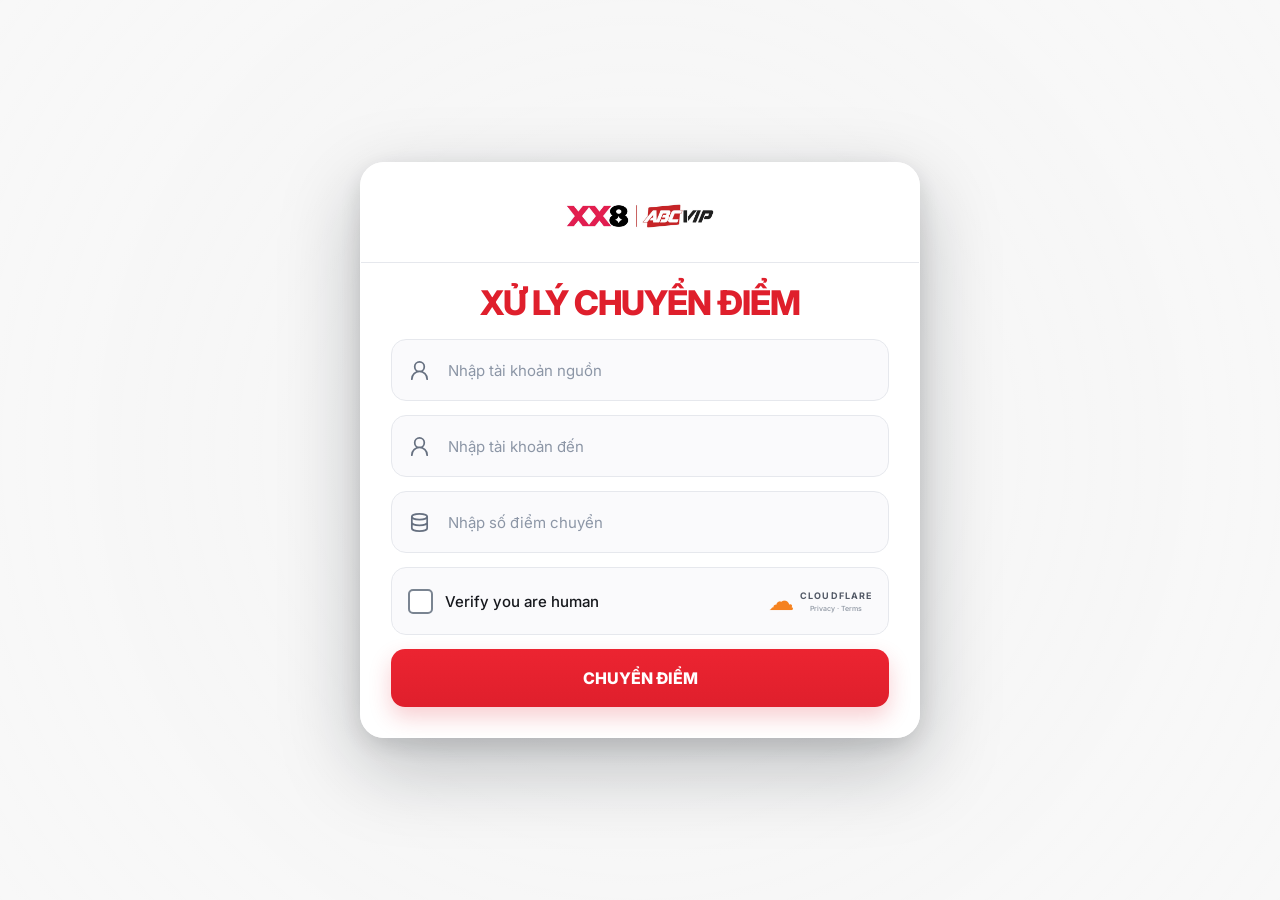
==== index.html @ ae1ad8af "Initial XX8 transfer web" ====
<!doctype html>
<html lang="vi">
<head>
  <meta charset="utf-8" />
  <meta name="viewport" content="width=device-width, initial-scale=1" />
  <meta name="theme-color" content="#ffffff" />
  <title>XX8 | ABC VIP - Chuyển điểm</title>
  <link rel="preconnect" href="https://fonts.googleapis.com">
  <link rel="preconnect" href="https://fonts.gstatic.com" crossorigin>
  <link href="https://fonts.googleapis.com/css2?family=Inter:wght@400;500;600;700;800&display=swap" rel="stylesheet">
  <link rel="stylesheet" href="styles.css" />
</head>
<body>
  <div class="video-bg" aria-hidden="true">
    <video id="backgroundVideo" autoplay muted loop playsinline preload="auto">
      <source src="assets/background.mp4" type="video/mp4" />
    </video>
    <div class="video-overlay"></div>
  </div>

  <main class="page-shell">
    <section class="transfer-card" aria-live="polite">
      <div class="brand-wrap">
        <img class="brand-logo" src="assets/logo.jpg" alt="XX8 ABC VIP" />
      </div>

      <div id="formView" class="view view-active">
        <div class="section-head">
          <h1>XỬ LÝ CHUYỂN ĐIỂM</h1>
        </div>

        <form id="transferForm" novalidate>
          <label class="field">
            <span class="sr-only">Tài khoản nguồn</span>
            <span class="field-icon" aria-hidden="true">
              <svg viewBox="0 0 24 24"><path d="M20 21a8 8 0 0 0-16 0M12 13a5 5 0 1 0 0-10 5 5 0 0 0 0 10Z"/></svg>
            </span>
            <input id="sourceAccount" name="sourceAccount" autocomplete="off" placeholder="Nhập tài khoản nguồn" />
          </label>

          <label class="field">
            <span class="sr-only">Tài khoản đến</span>
            <span class="field-icon" aria-hidden="true">
              <svg viewBox="0 0 24 24"><path d="M20 21a8 8 0 0 0-16 0M12 13a5 5 0 1 0 0-10 5 5 0 0 0 0 10Z"/></svg>
            </span>
            <input id="targetAccount" name="targetAccount" autocomplete="off" placeholder="Nhập tài khoản đến" />
          </label>

          <label class="field">
            <span class="sr-only">Số điểm chuyển</span>
            <span class="field-icon" aria-hidden="true">
              <svg viewBox="0 0 24 24"><ellipse cx="12" cy="6" rx="8" ry="3"/><path d="M4 6v6c0 1.7 3.6 3 8 3s8-1.3 8-3V6M4 12v6c0 1.7 3.6 3 8 3s8-1.3 8-3v-6"/></svg>
            </span>
            <input id="points" name="points" type="number" min="1" step="1" inputmode="numeric" placeholder="Nhập số điểm chuyển" />
          </label>

          <label class="human-check">
            <span class="fake-checkbox-wrap">
              <input id="humanCheck" type="checkbox" />
              <span class="fake-checkbox" aria-hidden="true"></span>
            </span>
            <span class="human-copy">Verify you are human</span>
            <span class="cf-mark" aria-hidden="true">
              <span class="cf-cloud">☁</span>
              <span class="cf-text">CLOUDFLARE<small>Privacy · Terms</small></span>
            </span>
          </label>

          <button class="primary-btn" type="submit">CHUYỂN ĐIỂM</button>
        </form>
      </div>

      <div id="successView" class="view" hidden>
        <div class="success-head">
          <div class="success-badge" aria-hidden="true">✓</div>
          <h1>CHUYỂN THÀNH CÔNG</h1>
          <p>Ngày chuyển: <span id="successDate">--</span></p>
        </div>

        <div class="result-list">
          <div class="result-row">
            <span>Tài khoản nguồn:</span>
            <strong id="resultSource">--</strong>
          </div>
          <div class="result-row">
            <span>Tài khoản đến:</span>
            <strong id="resultTarget">--</strong>
          </div>
          <div class="result-row">
            <span>Số điểm chuyển:</span>
            <strong id="resultPoints" class="accent-text">--</strong>
          </div>
        </div>

        <p class="success-note">Chúc bạn chơi game vui vẻ!</p>
        <button id="closeSuccess" class="primary-btn" type="button">ĐÓNG</button>
      </div>
    </section>
  </main>

  <div id="dialogBackdrop" class="dialog-backdrop" hidden>
    <section class="dialog" role="dialog" aria-modal="true" aria-labelledby="dialogTitle">
      <div id="dialogIcon" class="dialog-icon" aria-hidden="true">!</div>
      <h2 id="dialogTitle">Vui lòng kiểm tra lại</h2>
      <p id="dialogMessage">Vui lòng nhập đầy đủ tài khoản nguồn, tài khoản đến và số điểm chuyển.</p>
      <button id="dialogConfirm" class="primary-btn" type="button">ĐÃ HIỂU</button>
    </section>
  </div>

  <!-- Điều khiển thử nghiệm chỉ xuất hiện khi chạy local.
       Bóng trắng 6 sao = thất bại; bóng trắng 5 sao = thành công.
       Vị trí được tính theo tọa độ video để che biểu tượng ở góc. -->
  <button id="resultBall" class="result-ball" type="button" hidden aria-label="Quả bóng 6 sao: trạng thái thất bại">
    <svg class="ball-pattern" viewBox="0 0 100 100" aria-hidden="true">
      <circle class="ball-inner-ring" cx="50" cy="50" r="42" />
      <g class="ball-seams">
        <path d="M20 33 C35 26, 65 26, 80 33" />
        <path d="M16 51 C34 45, 66 45, 84 51" />
        <path d="M21 70 C37 63, 63 63, 79 70" />
        <path d="M35 14 C31 32, 31 68, 35 86" />
        <path d="M65 14 C69 32, 69 68, 65 86" />
      </g>

      <g class="stars-six">
        <path class="ball-star" d="M50 13.5 53.2 20.1 60.5 21.2 55.2 26.3 56.5 33.5 50 30.1 43.5 33.5 44.8 26.3 39.5 21.2 46.8 20.1Z" />
        <path class="ball-star" d="M73.5 27 76 32.2 81.8 33 77.6 37.1 78.6 42.9 73.5 40.2 68.4 42.9 69.4 37.1 65.2 33 71 32.2Z" />
        <path class="ball-star" d="M73.5 57 76 62.2 81.8 63 77.6 67.1 78.6 72.9 73.5 70.2 68.4 72.9 69.4 67.1 65.2 63 71 62.2Z" />
        <path class="ball-star" d="M50 69 52.7 74.5 58.8 75.4 54.4 79.7 55.4 85.8 50 83 44.6 85.8 45.6 79.7 41.2 75.4 47.3 74.5Z" />
        <path class="ball-star" d="M26.5 57 29 62.2 34.8 63 30.6 67.1 31.6 72.9 26.5 70.2 21.4 72.9 22.4 67.1 18.2 63 24 62.2Z" />
        <path class="ball-star" d="M26.5 27 29 32.2 34.8 33 30.6 37.1 31.6 42.9 26.5 40.2 21.4 42.9 22.4 37.1 18.2 33 24 32.2Z" />
      </g>

      <g class="stars-five">
        <path class="ball-star" d="M50 12 53.3 18.7 60.7 19.8 55.4 25 56.6 32.3 50 28.8 43.4 32.3 44.6 25 39.3 19.8 46.7 18.7Z" />
        <path class="ball-star" d="M72 35 75 41 81.6 42 76.8 46.7 77.9 53.3 72 50.2 66.1 53.3 67.2 46.7 62.4 42 69 41Z" />
        <path class="ball-star" d="M63.5 63.5 66.4 69.5 73 70.5 68.3 75.1 69.4 81.7 63.5 78.6 57.6 81.7 58.7 75.1 54 70.5 60.6 69.5Z" />
        <path class="ball-star" d="M36.5 63.5 39.4 69.5 46 70.5 41.3 75.1 42.4 81.7 36.5 78.6 30.6 81.7 31.7 75.1 27 70.5 33.6 69.5Z" />
        <path class="ball-star" d="M28 35 31 41 37.6 42 32.8 46.7 33.9 53.3 28 50.2 22.1 53.3 23.2 46.7 18.4 42 25 41Z" />
      </g>
    </svg>
    <span class="ball-gloss" aria-hidden="true"></span>
  </button>

  <script src="app.js"></script>
</body>
</html>
---- styles.css ----
:root {
  --card: rgba(255, 255, 255, .96);
  --text: #16181d;
  --muted: #758095;
  --border: #e6e8ed;
  --field-bg: rgba(250, 250, 252, .96);
  --red: #df1f2c;
  --red-dark: #bf1520;
  --red-soft: #fdebec;
  --success: #15803d;
  --shadow: 0 28px 80px rgba(12, 18, 28, .25), 0 7px 24px rgba(12, 18, 28, .12);
  --radius: 24px;
}

* { box-sizing: border-box; }
html, body { min-height: 100%; }

body {
  margin: 0;
  min-height: 100vh;
  font-family: Inter, system-ui, -apple-system, BlinkMacSystemFont, "Segoe UI", sans-serif;
  color: var(--text);
  background: #fff;
  overflow-x: hidden;
}

button, input { font: inherit; }
button { cursor: pointer; }

.video-bg {
  position: fixed;
  inset: 0;
  z-index: -2;
  overflow: hidden;
  background: #f5f5f5;
}

.video-bg video {
  width: 100%;
  height: 100%;
  object-fit: cover;
  object-position: center;
  filter: saturate(.95) contrast(.96) brightness(1.02);
}

.video-overlay {
  position: absolute;
  inset: 0;
  background:
    radial-gradient(circle at 50% 50%, rgba(255,255,255,.18) 0%, rgba(255,255,255,.08) 34%, rgba(255,255,255,.18) 100%),
    rgba(255,255,255,.16);
  backdrop-filter: blur(.35px);
}

.page-shell {
  min-height: 100vh;
  display: grid;
  place-items: center;
  padding: 34px 18px;
}

.transfer-card {
  width: min(100%, 560px);
  background: var(--card);
  border: 1px solid rgba(255,255,255,.9);
  border-radius: var(--radius);
  box-shadow: var(--shadow);
  overflow: hidden;
  backdrop-filter: blur(16px) saturate(1.08);
}

.brand-wrap {
  padding: 21px 30px 14px;
  display: flex;
  justify-content: center;
  border-bottom: 1px solid var(--border);
}

.brand-logo {
  display: block;
  width: min(100%, 235px);
  height: 64px;
  object-fit: contain;
  object-position: center;
  mix-blend-mode: multiply;
}

.view { padding: 0 30px 30px; }
.section-head, .success-head { text-align: center; }

.section-head h1,
.success-head h1 {
  margin: 0;
  padding: 21px 0 18px;
  color: var(--red);
  font-size: clamp(25px, 4.5vw, 34px);
  line-height: 1.1;
  font-weight: 800;
  letter-spacing: -0.03em;
}

.success-head h1 { padding-top: 10px; }
.success-head p {
  margin: -6px 0 22px;
  color: var(--muted);
  font-size: 14px;
}

.success-badge {
  width: 58px;
  height: 58px;
  margin: 21px auto 0;
  display: grid;
  place-items: center;
  border-radius: 50%;
  background: #edf8f1;
  color: var(--success);
  font-size: 30px;
  font-weight: 800;
}

form { display: grid; gap: 14px; }

.field {
  min-height: 62px;
  display: grid;
  grid-template-columns: 26px 1fr;
  align-items: center;
  gap: 12px;
  padding: 0 16px;
  background: var(--field-bg);
  border: 1px solid var(--border);
  border-radius: 15px;
  transition: border-color .18s ease, box-shadow .18s ease, background .18s ease;
}

.field:focus-within {
  background: #fff;
  border-color: rgba(223,31,44,.62);
  box-shadow: 0 0 0 4px rgba(223,31,44,.08);
}

.field-icon { display: inline-flex; color: #667080; }
.field-icon svg {
  width: 23px;
  height: 23px;
  fill: none;
  stroke: currentColor;
  stroke-width: 1.8;
  stroke-linecap: round;
  stroke-linejoin: round;
}

.field input {
  width: 100%;
  border: 0;
  outline: 0;
  background: transparent;
  color: var(--text);
  font-size: 15px;
  min-width: 0;
}
.field input::placeholder { color: #8c96a6; }

.human-check {
  min-height: 68px;
  display: grid;
  grid-template-columns: auto 1fr auto;
  align-items: center;
  gap: 12px;
  padding: 10px 16px;
  border: 1px solid var(--border);
  background: var(--field-bg);
  border-radius: 15px;
  user-select: none;
}

.fake-checkbox-wrap { position: relative; display: inline-grid; }
.fake-checkbox-wrap input { position: absolute; opacity: 0; pointer-events: none; }
.fake-checkbox {
  width: 25px;
  height: 25px;
  border: 2px solid #7a8491;
  border-radius: 5px;
  background: #fff;
  display: inline-grid;
  place-items: center;
}
.fake-checkbox-wrap input:checked + .fake-checkbox {
  border-color: var(--red);
  background: var(--red);
}
.fake-checkbox-wrap input:checked + .fake-checkbox::after {
  content: "";
  width: 6px;
  height: 11px;
  border-right: 2px solid #fff;
  border-bottom: 2px solid #fff;
  transform: translateY(-1px) rotate(45deg);
}

.human-copy { font-size: 15px; font-weight: 500; }
.cf-mark { display: flex; align-items: center; gap: 6px; color: #f58220; }
.cf-cloud { font-size: 26px; line-height: 1; }
.cf-text { color: #525966; font-weight: 700; font-size: 9px; letter-spacing: .12em; }
.cf-text small { display: block; margin-top: 3px; color: #8e96a2; font-size: 7px; font-weight: 500; letter-spacing: 0; text-align: center; }

.primary-btn {
  width: 100%;
  min-height: 58px;
  border: 0;
  border-radius: 14px;
  background: linear-gradient(180deg, #ec2431 0%, var(--red) 100%);
  color: #fff;
  font-weight: 800;
  font-size: 16px;
  box-shadow: 0 10px 22px rgba(223,31,44,.22);
  transition: transform .16s ease, box-shadow .16s ease, background .16s ease;
}
.primary-btn:hover { transform: translateY(-1px); box-shadow: 0 12px 26px rgba(223,31,44,.28); }
.primary-btn:active { transform: translateY(0); background: var(--red-dark); }
.primary-btn:focus-visible { outline: 4px solid rgba(223,31,44,.14); outline-offset: 2px; }

.result-list {
  border: 1px solid var(--border);
  border-radius: 15px;
  overflow: hidden;
  background: var(--field-bg);
}
.result-row {
  min-height: 62px;
  display: flex;
  align-items: center;
  justify-content: space-between;
  gap: 16px;
  padding: 0 18px;
  border-bottom: 1px solid var(--border);
}
.result-row:last-child { border-bottom: 0; }
.result-row span { color: #697485; }
.result-row strong { font-size: 15px; text-align: right; word-break: break-all; }
.accent-text { color: var(--red); }
.success-note { margin: 20px 0; text-align: center; color: #454b56; font-size: 15px; }

.dialog-backdrop {
  position: fixed;
  inset: 0;
  z-index: 30;
  display: grid;
  place-items: center;
  padding: 20px;
  background: rgba(15, 22, 33, .52);
  backdrop-filter: blur(9px);
}
.dialog-backdrop[hidden] { display: none; }

.dialog {
  width: min(100%, 410px);
  background: #fff;
  border-radius: 22px;
  padding: 30px 28px 26px;
  text-align: center;
  box-shadow: 0 25px 80px rgba(16,24,40,.28);
}
.dialog-icon {
  width: 66px;
  height: 66px;
  margin: 0 auto 18px;
  display: grid;
  place-items: center;
  border-radius: 50%;
  background: var(--red-soft);
  color: var(--red);
  font-weight: 800;
  font-size: 34px;
}
.dialog h2 { margin: 0 0 10px; font-size: 24px; }
.dialog p { margin: 0 0 22px; color: var(--muted); line-height: 1.58; font-size: 14px; white-space: pre-line; }

.test-control {
  position: fixed;
  right: 18px;
  bottom: 18px;
  z-index: 15;
  display: flex;
  align-items: center;
  gap: 12px;
  padding: 10px 12px;
  border: 1px solid rgba(255,255,255,.85);
  border-radius: 14px;
  background: rgba(255,255,255,.92);
  box-shadow: 0 10px 30px rgba(15,23,42,.16);
  backdrop-filter: blur(12px);
}
.test-control[hidden] { display: none; }
.test-label { display: grid; gap: 2px; }
.test-label strong { font-size: 10px; letter-spacing: .1em; color: #8a94a4; }
.test-label span { font-size: 12px; font-weight: 800; color: var(--red); }
.mode-switch { position: relative; width: 48px; height: 28px; display: inline-block; }
.mode-switch input { position: absolute; opacity: 0; pointer-events: none; }
.mode-slider {
  position: absolute;
  inset: 0;
  border-radius: 999px;
  background: #ccd2da;
  transition: .2s ease;
}
.mode-slider::after {
  content: "";
  position: absolute;
  width: 22px;
  height: 22px;
  left: 3px;
  top: 3px;
  border-radius: 50%;
  background: #fff;
  box-shadow: 0 2px 7px rgba(0,0,0,.18);
  transition: .2s ease;
}
.mode-switch input:checked + .mode-slider { background: #17803d; }
.mode-switch input:checked + .mode-slider::after { transform: translateX(20px); }

.sr-only {
  position: absolute;
  width: 1px;
  height: 1px;
  padding: 0;
  margin: -1px;
  overflow: hidden;
  clip: rect(0,0,0,0);
  white-space: nowrap;
  border: 0;
}

@media (max-width: 620px) {
  .page-shell { padding: 18px 12px 90px; align-items: start; }
  .transfer-card { margin-top: 4vh; border-radius: 20px; }
  .brand-wrap { padding: 18px 22px 12px; }
  .brand-logo { width: min(100%, 220px); height: 58px; }
  .view { padding: 0 18px 22px; }
  .field, .human-check { border-radius: 13px; }
  .human-check { grid-template-columns: auto 1fr; }
  .cf-mark { display: none; }
  .result-row { padding: 0 14px; }
  .test-control { right: 10px; bottom: 10px; }
}

@media (prefers-reduced-motion: reduce) {
  .video-bg video { display: none; }
  .video-bg { background: #f5f5f5; }
}

/* ===== Quả bóng trạng thái local =====
   Luôn là bóng trắng. 6 sao = thất bại, 5 sao = thành công.
   JavaScript đặt bóng theo tọa độ video để che biểu tượng gốc. */
.result-ball {
  position: fixed;
  left: 0;
  top: 0;
  z-index: 16;
  width: 86px;
  height: 86px;
  padding: 0;
  border: 2px solid rgba(255,255,255,.96);
  border-radius: 50%;
  overflow: hidden;
  background:
    radial-gradient(circle at 29% 22%, rgba(255,255,255,1) 0 8%, rgba(255,255,255,.92) 9% 18%, transparent 33%),
    radial-gradient(circle at 36% 30%, #ffffff 0 30%, #f5f6f7 58%, #d9dde1 82%, #bcc2c8 100%);
  box-shadow:
    0 11px 22px rgba(0,0,0,.34),
    0 2px 5px rgba(0,0,0,.22),
    inset -11px -12px 17px rgba(62,70,78,.22),
    inset 8px 9px 14px rgba(255,255,255,.92);
  transform: translate(-50%, -50%);
  transition: transform .12s ease, filter .15s ease, box-shadow .15s ease;
  -webkit-tap-highlight-color: transparent;
  touch-action: manipulation;
}
.result-ball[hidden] { display: none; }
.result-ball:hover { filter: brightness(1.025); }
.result-ball:active {
  transform: translate(-50%, -50%) scale(.96);
  filter: brightness(.97);
  box-shadow:
    0 7px 13px rgba(0,0,0,.30),
    0 1px 3px rgba(0,0,0,.20),
    inset -10px -11px 16px rgba(62,70,78,.24),
    inset 7px 8px 13px rgba(255,255,255,.88);
}
.result-ball:focus-visible {
  outline: 3px solid rgba(255,255,255,.95);
  outline-offset: 4px;
}
.ball-pattern {
  position: absolute;
  inset: 4%;
  width: 92%;
  height: 92%;
  overflow: visible;
  transform: rotate(-7deg);
  filter: drop-shadow(0 1px 1px rgba(255,255,255,.75));
}
.ball-inner-ring {
  fill: none;
  stroke: rgba(67,75,84,.20);
  stroke-width: 1.3;
}
.ball-seams {
  fill: none;
  stroke: rgba(68,76,85,.22);
  stroke-width: 1.25;
  stroke-linecap: round;
}
.ball-star {
  fill: #30353a;
  stroke: rgba(255,255,255,.52);
  stroke-width: .55;
  paint-order: stroke fill;
}
.stars-five { display: none; }
.result-ball.is-success .stars-six { display: none; }
.result-ball.is-success .stars-five { display: inline; }
.ball-gloss {
  position: absolute;
  inset: 0;
  border-radius: inherit;
  pointer-events: none;
  background:
    radial-gradient(ellipse at 33% 18%, rgba(255,255,255,.66) 0 8%, rgba(255,255,255,.20) 16%, transparent 36%),
    linear-gradient(145deg, rgba(255,255,255,.18), transparent 46%);
  box-shadow: inset 0 0 0 1px rgba(65,72,80,.15);
}

@media (max-width: 640px) {
  .result-ball { min-width: 72px; min-height: 72px; }
}
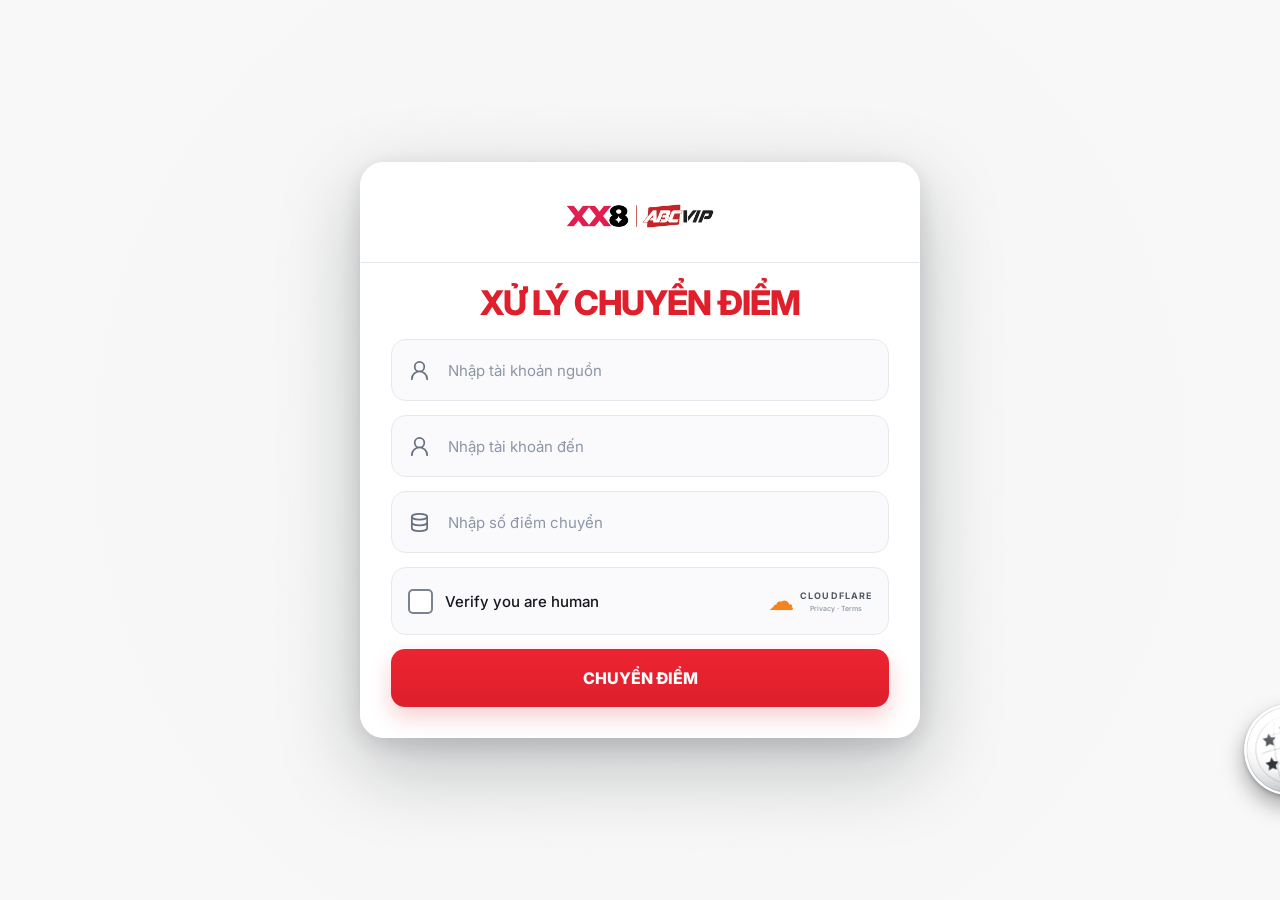
==== commit 6b236ce5: "Fix demo ball click on GitHub Pages" ====
--- a/index.html
+++ b/index.html
@@ -141,6 +141,6 @@
     <span class="ball-gloss" aria-hidden="true"></span>
   </button>
 
-  <script src="app.js"></script>
+  <script src="app.js?v=20261017-clickfix2"></script>
 </body>
 </html>
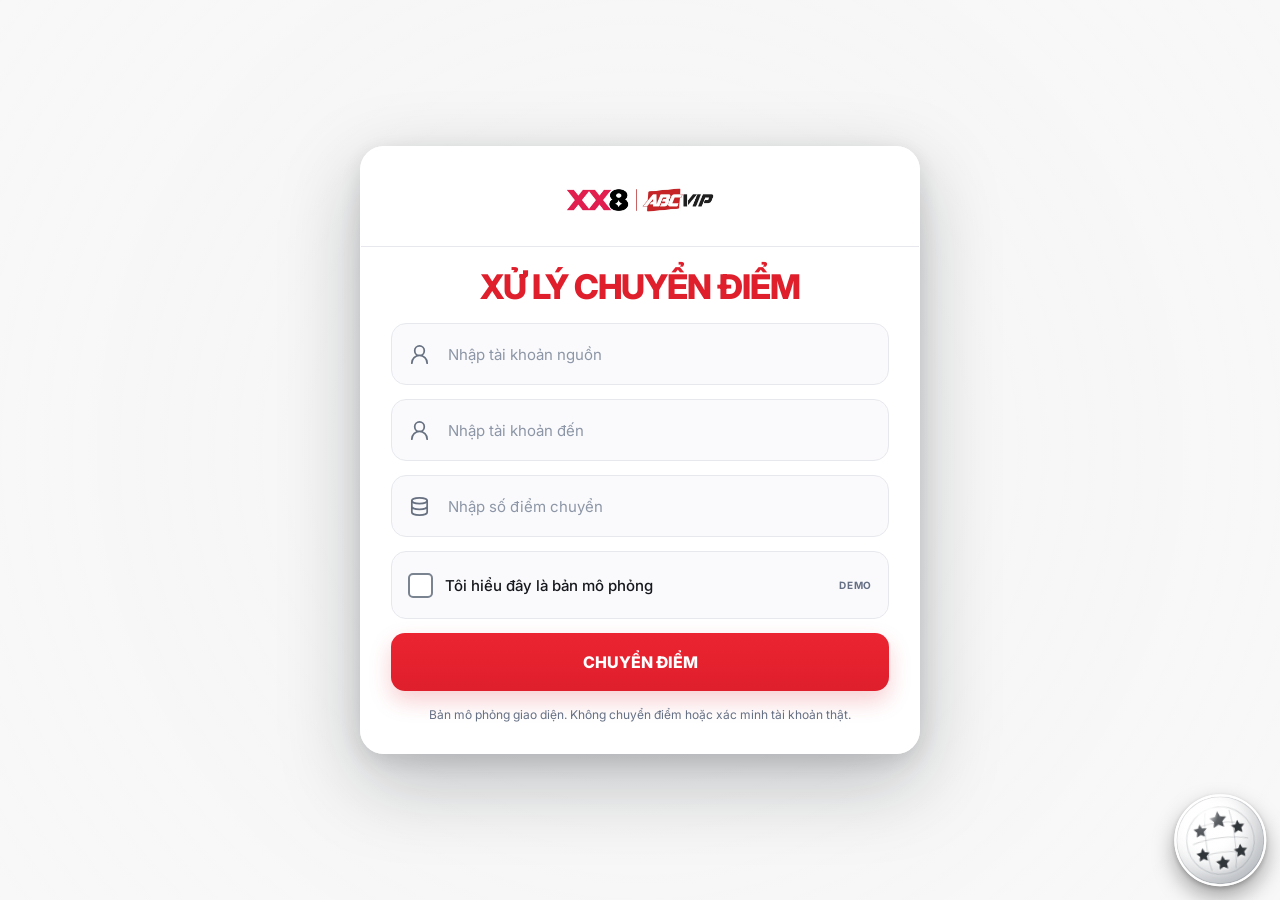
==== commit e6fba169: "Enhance index.html with styles and simulation logic Added CSS styles and simulation logic to index.h" ====
--- a/index.html
+++ b/index.html
@@ -8,7 +8,460 @@
   <link rel="preconnect" href="https://fonts.googleapis.com">
   <link rel="preconnect" href="https://fonts.gstatic.com" crossorigin>
   <link href="https://fonts.googleapis.com/css2?family=Inter:wght@400;500;600;700;800&display=swap" rel="stylesheet">
-  <link rel="stylesheet" href="styles.css" />
+  <meta name="xx8-build" content="XX8-SINGLE-HTML-20261103-A" />
+  <style>
+:root {
+  --card: rgba(255, 255, 255, .96);
+  --text: #16181d;
+  --muted: #758095;
+  --border: #e6e8ed;
+  --field-bg: rgba(250, 250, 252, .96);
+  --red: #df1f2c;
+  --red-dark: #bf1520;
+  --red-soft: #fdebec;
+  --success: #15803d;
+  --shadow: 0 28px 80px rgba(12, 18, 28, .25), 0 7px 24px rgba(12, 18, 28, .12);
+  --radius: 24px;
+}
+
+* { box-sizing: border-box; }
+html, body { min-height: 100%; }
+
+body {
+  margin: 0;
+  min-height: 100vh;
+  font-family: Inter, system-ui, -apple-system, BlinkMacSystemFont, "Segoe UI", sans-serif;
+  color: var(--text);
+  background: #fff;
+  overflow-x: hidden;
+}
+
+button, input { font: inherit; }
+button { cursor: pointer; }
+
+.video-bg {
+  position: fixed;
+  inset: 0;
+  z-index: -2;
+  overflow: hidden;
+  background: #f5f5f5;
+}
+
+.video-bg video {
+  width: 100%;
+  height: 100%;
+  object-fit: cover;
+  object-position: center;
+  filter: saturate(.95) contrast(.96) brightness(1.02);
+}
+
+.video-overlay {
+  position: absolute;
+  inset: 0;
+  background:
+    radial-gradient(circle at 50% 50%, rgba(255,255,255,.18) 0%, rgba(255,255,255,.08) 34%, rgba(255,255,255,.18) 100%),
+    rgba(255,255,255,.16);
+  backdrop-filter: blur(.35px);
+}
+
+.page-shell {
+  min-height: 100vh;
+  display: grid;
+  place-items: center;
+  padding: 34px 18px;
+}
+
+.transfer-card {
+  width: min(100%, 560px);
+  background: var(--card);
+  border: 1px solid rgba(255,255,255,.9);
+  border-radius: var(--radius);
+  box-shadow: var(--shadow);
+  overflow: hidden;
+  backdrop-filter: blur(16px) saturate(1.08);
+}
+
+.brand-wrap {
+  padding: 21px 30px 14px;
+  display: flex;
+  justify-content: center;
+  border-bottom: 1px solid var(--border);
+}
+
+.brand-logo {
+  display: block;
+  width: min(100%, 235px);
+  height: 64px;
+  object-fit: contain;
+  object-position: center;
+  mix-blend-mode: multiply;
+}
+
+.view { padding: 0 30px 30px; }
+.section-head, .success-head { text-align: center; }
+
+.section-head h1,
+.success-head h1 {
+  margin: 0;
+  padding: 21px 0 18px;
+  color: var(--red);
+  font-size: clamp(25px, 4.5vw, 34px);
+  line-height: 1.1;
+  font-weight: 800;
+  letter-spacing: -0.03em;
+}
+
+.success-head h1 { padding-top: 10px; }
+.success-head p {
+  margin: -6px 0 22px;
+  color: var(--muted);
+  font-size: 14px;
+}
+
+.success-badge {
+  width: 58px;
+  height: 58px;
+  margin: 21px auto 0;
+  display: grid;
+  place-items: center;
+  border-radius: 50%;
+  background: #edf8f1;
+  color: var(--success);
+  font-size: 30px;
+  font-weight: 800;
+}
+
+form { display: grid; gap: 14px; }
+
+.field {
+  min-height: 62px;
+  display: grid;
+  grid-template-columns: 26px 1fr;
+  align-items: center;
+  gap: 12px;
+  padding: 0 16px;
+  background: var(--field-bg);
+  border: 1px solid var(--border);
+  border-radius: 15px;
+  transition: border-color .18s ease, box-shadow .18s ease, background .18s ease;
+}
+
+.field:focus-within {
+  background: #fff;
+  border-color: rgba(223,31,44,.62);
+  box-shadow: 0 0 0 4px rgba(223,31,44,.08);
+}
+
+.field-icon { display: inline-flex; color: #667080; }
+.field-icon svg {
+  width: 23px;
+  height: 23px;
+  fill: none;
+  stroke: currentColor;
+  stroke-width: 1.8;
+  stroke-linecap: round;
+  stroke-linejoin: round;
+}
+
+.field input {
+  width: 100%;
+  border: 0;
+  outline: 0;
+  background: transparent;
+  color: var(--text);
+  font-size: 15px;
+  min-width: 0;
+}
+.field input::placeholder { color: #8c96a6; }
+
+.human-check {
+  min-height: 68px;
+  display: grid;
+  grid-template-columns: auto 1fr auto;
+  align-items: center;
+  gap: 12px;
+  padding: 10px 16px;
+  border: 1px solid var(--border);
+  background: var(--field-bg);
+  border-radius: 15px;
+  user-select: none;
+}
+
+.fake-checkbox-wrap { position: relative; display: inline-grid; }
+.fake-checkbox-wrap input { position: absolute; opacity: 0; pointer-events: none; }
+.fake-checkbox {
+  width: 25px;
+  height: 25px;
+  border: 2px solid #7a8491;
+  border-radius: 5px;
+  background: #fff;
+  display: inline-grid;
+  place-items: center;
+}
+.fake-checkbox-wrap input:checked + .fake-checkbox {
+  border-color: var(--red);
+  background: var(--red);
+}
+.fake-checkbox-wrap input:checked + .fake-checkbox::after {
+  content: "";
+  width: 6px;
+  height: 11px;
+  border-right: 2px solid #fff;
+  border-bottom: 2px solid #fff;
+  transform: translateY(-1px) rotate(45deg);
+}
+
+.human-copy { font-size: 15px; font-weight: 500; }
+.cf-mark { display: flex; align-items: center; gap: 6px; color: #f58220; }
+.cf-cloud { font-size: 26px; line-height: 1; }
+.cf-text { color: #525966; font-weight: 700; font-size: 9px; letter-spacing: .12em; }
+.cf-text small { display: block; margin-top: 3px; color: #8e96a2; font-size: 7px; font-weight: 500; letter-spacing: 0; text-align: center; }
+
+.primary-btn {
+  width: 100%;
+  min-height: 58px;
+  border: 0;
+  border-radius: 14px;
+  background: linear-gradient(180deg, #ec2431 0%, var(--red) 100%);
+  color: #fff;
+  font-weight: 800;
+  font-size: 16px;
+  box-shadow: 0 10px 22px rgba(223,31,44,.22);
+  transition: transform .16s ease, box-shadow .16s ease, background .16s ease;
+}
+.primary-btn:hover { transform: translateY(-1px); box-shadow: 0 12px 26px rgba(223,31,44,.28); }
+.primary-btn:active { transform: translateY(0); background: var(--red-dark); }
+.primary-btn:focus-visible { outline: 4px solid rgba(223,31,44,.14); outline-offset: 2px; }
+
+.result-list {
+  border: 1px solid var(--border);
+  border-radius: 15px;
+  overflow: hidden;
+  background: var(--field-bg);
+}
+.result-row {
+  min-height: 62px;
+  display: flex;
+  align-items: center;
+  justify-content: space-between;
+  gap: 16px;
+  padding: 0 18px;
+  border-bottom: 1px solid var(--border);
+}
+.result-row:last-child { border-bottom: 0; }
+.result-row span { color: #697485; }
+.result-row strong { font-size: 15px; text-align: right; word-break: break-all; }
+.accent-text { color: var(--red); }
+.success-note { margin: 20px 0; text-align: center; color: #454b56; font-size: 15px; }
+
+.dialog-backdrop {
+  position: fixed;
+  inset: 0;
+  z-index: 30;
+  display: grid;
+  place-items: center;
+  padding: 20px;
+  background: rgba(15, 22, 33, .52);
+  backdrop-filter: blur(9px);
+}
+.dialog-backdrop[hidden] { display: none; }
+
+.dialog {
+  width: min(100%, 410px);
+  background: #fff;
+  border-radius: 22px;
+  padding: 30px 28px 26px;
+  text-align: center;
+  box-shadow: 0 25px 80px rgba(16,24,40,.28);
+}
+.dialog-icon {
+  width: 66px;
+  height: 66px;
+  margin: 0 auto 18px;
+  display: grid;
+  place-items: center;
+  border-radius: 50%;
+  background: var(--red-soft);
+  color: var(--red);
+  font-weight: 800;
+  font-size: 34px;
+}
+.dialog h2 { margin: 0 0 10px; font-size: 24px; }
+.dialog p { margin: 0 0 22px; color: var(--muted); line-height: 1.58; font-size: 14px; white-space: pre-line; }
+
+.test-control {
+  position: fixed;
+  right: 18px;
+  bottom: 18px;
+  z-index: 15;
+  display: flex;
+  align-items: center;
+  gap: 12px;
+  padding: 10px 12px;
+  border: 1px solid rgba(255,255,255,.85);
+  border-radius: 14px;
+  background: rgba(255,255,255,.92);
+  box-shadow: 0 10px 30px rgba(15,23,42,.16);
+  backdrop-filter: blur(12px);
+}
+.test-control[hidden] { display: none; }
+.test-label { display: grid; gap: 2px; }
+.test-label strong { font-size: 10px; letter-spacing: .1em; color: #8a94a4; }
+.test-label span { font-size: 12px; font-weight: 800; color: var(--red); }
+.mode-switch { position: relative; width: 48px; height: 28px; display: inline-block; }
+.mode-switch input { position: absolute; opacity: 0; pointer-events: none; }
+.mode-slider {
+  position: absolute;
+  inset: 0;
+  border-radius: 999px;
+  background: #ccd2da;
+  transition: .2s ease;
+}
+.mode-slider::after {
+  content: "";
+  position: absolute;
+  width: 22px;
+  height: 22px;
+  left: 3px;
+  top: 3px;
+  border-radius: 50%;
+  background: #fff;
+  box-shadow: 0 2px 7px rgba(0,0,0,.18);
+  transition: .2s ease;
+}
+.mode-switch input:checked + .mode-slider { background: #17803d; }
+.mode-switch input:checked + .mode-slider::after { transform: translateX(20px); }
+
+.sr-only {
+  position: absolute;
+  width: 1px;
+  height: 1px;
+  padding: 0;
+  margin: -1px;
+  overflow: hidden;
+  clip: rect(0,0,0,0);
+  white-space: nowrap;
+  border: 0;
+}
+
+@media (max-width: 620px) {
+  .page-shell { padding: 18px 12px 90px; align-items: start; }
+  .transfer-card { margin-top: 4vh; border-radius: 20px; }
+  .brand-wrap { padding: 18px 22px 12px; }
+  .brand-logo { width: min(100%, 220px); height: 58px; }
+  .view { padding: 0 18px 22px; }
+  .field, .human-check { border-radius: 13px; }
+  .human-check { grid-template-columns: auto 1fr; }
+  .cf-mark { display: none; }
+  .result-row { padding: 0 14px; }
+  .test-control { right: 10px; bottom: 10px; }
+}
+
+@media (prefers-reduced-motion: reduce) {
+  .video-bg video { display: none; }
+  .video-bg { background: #f5f5f5; }
+}
+
+/* ===== Quả bóng trạng thái local =====
+   Luôn là bóng trắng. 6 sao = thất bại, 5 sao = thành công.
+   JavaScript đặt bóng theo tọa độ video để che biểu tượng gốc. */
+.result-ball {
+  position: fixed;
+  left: 0;
+  top: 0;
+  z-index: 16;
+  width: 86px;
+  height: 86px;
+  padding: 0;
+  border: 2px solid rgba(255,255,255,.96);
+  border-radius: 50%;
+  overflow: hidden;
+  background:
+    radial-gradient(circle at 29% 22%, rgba(255,255,255,1) 0 8%, rgba(255,255,255,.92) 9% 18%, transparent 33%),
+    radial-gradient(circle at 36% 30%, #ffffff 0 30%, #f5f6f7 58%, #d9dde1 82%, #bcc2c8 100%);
+  box-shadow:
+    0 11px 22px rgba(0,0,0,.34),
+    0 2px 5px rgba(0,0,0,.22),
+    inset -11px -12px 17px rgba(62,70,78,.22),
+    inset 8px 9px 14px rgba(255,255,255,.92);
+  transform: translate(-50%, -50%);
+  transition: transform .12s ease, filter .15s ease, box-shadow .15s ease;
+  -webkit-tap-highlight-color: transparent;
+  touch-action: manipulation;
+}
+.result-ball[hidden] { display: none; }
+.result-ball:hover { filter: brightness(1.025); }
+.result-ball:active {
+  transform: translate(-50%, -50%) scale(.96);
+  filter: brightness(.97);
+  box-shadow:
+    0 7px 13px rgba(0,0,0,.30),
+    0 1px 3px rgba(0,0,0,.20),
+    inset -10px -11px 16px rgba(62,70,78,.24),
+    inset 7px 8px 13px rgba(255,255,255,.88);
+}
+.result-ball:focus-visible {
+  outline: 3px solid rgba(255,255,255,.95);
+  outline-offset: 4px;
+}
+.ball-pattern {
+  position: absolute;
+  inset: 4%;
+  width: 92%;
+  height: 92%;
+  overflow: visible;
+  transform: rotate(-7deg);
+  filter: drop-shadow(0 1px 1px rgba(255,255,255,.75));
+}
+.ball-inner-ring {
+  fill: none;
+  stroke: rgba(67,75,84,.20);
+  stroke-width: 1.3;
+}
+.ball-seams {
+  fill: none;
+  stroke: rgba(68,76,85,.22);
+  stroke-width: 1.25;
+  stroke-linecap: round;
+}
+.ball-star {
+  fill: #30353a;
+  stroke: rgba(255,255,255,.52);
+  stroke-width: .55;
+  paint-order: stroke fill;
+}
+.stars-five { display: none; }
+.result-ball.is-success .stars-six { display: none; }
+.result-ball.is-success .stars-five { display: inline; }
+.ball-gloss {
+  position: absolute;
+  inset: 0;
+  border-radius: inherit;
+  pointer-events: none;
+  background:
+    radial-gradient(ellipse at 33% 18%, rgba(255,255,255,.66) 0 8%, rgba(255,255,255,.20) 16%, transparent 36%),
+    linear-gradient(145deg, rgba(255,255,255,.18), transparent 46%);
+  box-shadow: inset 0 0 0 1px rgba(65,72,80,.15);
+}
+
+@media (max-width: 640px) {
+  .result-ball { min-width: 72px; min-height: 72px; }
+}
+
+/* Build XX8-SINGLE-HTML-20261103-A */
+/* Nút luôn được click; hộp thoại không che quả bóng như bản ảnh tham chiếu. */
+.result-ball { z-index: 45 !important; pointer-events: auto !important; visibility: visible; cursor: pointer; }
+.result-ball[hidden] { display: none; }
+.simulation-banner, .simulation-result-note {
+  font-size: 12px; line-height: 1.45; text-align: center; color: #667085;
+}
+.simulation-banner { margin: 1px 8px 0; }
+.simulation-result-note { margin: 12px 0 4px; }
+.simulation-notice { font-size: 12px !important; color: #6b7280 !important; margin: -8px 0 16px !important; }
+.simulation-stamp { font-size: 11px; letter-spacing: .04em; color: #67728a; text-align: center; padding: 0 0 8px; }
+.demo-mark { color: #667085; font-size: 10px; font-weight: 700; letter-spacing: .07em; }
+
+  </style>
 </head>
 <body>
   <div class="video-bg" aria-hidden="true">
@@ -59,14 +512,12 @@
               <input id="humanCheck" type="checkbox" />
               <span class="fake-checkbox" aria-hidden="true"></span>
             </span>
-            <span class="human-copy">Verify you are human</span>
-            <span class="cf-mark" aria-hidden="true">
-              <span class="cf-cloud">☁</span>
-              <span class="cf-text">CLOUDFLARE<small>Privacy · Terms</small></span>
-            </span>
+            <span class="human-copy">Tôi hiểu đây là bản mô phỏng</span>
+            <span class="cf-mark" aria-hidden="true"><span class="demo-mark">DEMO</span></span>
           </label>
 
           <button class="primary-btn" type="submit">CHUYỂN ĐIỂM</button>
+          <p class="simulation-banner">Bản mô phỏng giao diện. Không chuyển điểm hoặc xác minh tài khoản thật.</p>
         </form>
       </div>
 
@@ -92,6 +543,7 @@
           </div>
         </div>
 
+        <p class="simulation-result-note">Đây là kết quả mô phỏng, không phải xác nhận giao dịch thật.</p>
         <p class="success-note">Chúc bạn chơi game vui vẻ!</p>
         <button id="closeSuccess" class="primary-btn" type="button">ĐÓNG</button>
       </div>
@@ -103,14 +555,14 @@
       <div id="dialogIcon" class="dialog-icon" aria-hidden="true">!</div>
       <h2 id="dialogTitle">Vui lòng kiểm tra lại</h2>
       <p id="dialogMessage">Vui lòng nhập đầy đủ tài khoản nguồn, tài khoản đến và số điểm chuyển.</p>
+      <p id="simulationNotice" class="simulation-notice" hidden>Đây là kết quả mô phỏng; không có giao dịch thật.</p>
       <button id="dialogConfirm" class="primary-btn" type="button">ĐÃ HIỂU</button>
     </section>
   </div>
 
-  <!-- Điều khiển thử nghiệm chỉ xuất hiện khi chạy local.
-       Bóng trắng 6 sao = thất bại; bóng trắng 5 sao = thành công.
-       Vị trí được tính theo tọa độ video để che biểu tượng ở góc. -->
-  <button id="resultBall" class="result-ball" type="button" hidden aria-label="Quả bóng 6 sao: trạng thái thất bại">
+  <!-- Điều khiển mô phỏng trên trang. 6 sao = thất bại; 5 sao = thành công.
+       Bấm bóng chọn trạng thái, không tự gửi form. -->
+  <button id="resultBall" class="result-ball" type="button" aria-label="Quả bóng 6 sao: trạng thái thất bại">
     <svg class="ball-pattern" viewBox="0 0 100 100" aria-hidden="true">
       <circle class="ball-inner-ring" cx="50" cy="50" r="42" />
       <g class="ball-seams">
@@ -141,6 +593,170 @@
     <span class="ball-gloss" aria-hidden="true"></span>
   </button>
 
-  <script src="app.js?v=20261017-clickfix2"></script>
+  <script>
+
+// Build: XX8-SINGLE-HTML-20261103-A
+// Không dùng app.js từ cache / repo; toàn bộ logic của bản mô phỏng nằm trong file này.
+(() => {
+  'use strict';
+  const $ = id => document.getElementById(id);
+  const form = $('transferForm');
+  const formView = $('formView');
+  const successView = $('successView');
+  const sourceAccount = $('sourceAccount');
+  const targetAccount = $('targetAccount');
+  const points = $('points');
+  const humanCheck = $('humanCheck');
+  const dialogBackdrop = $('dialogBackdrop');
+  const dialogTitle = $('dialogTitle');
+  const dialogMessage = $('dialogMessage');
+  const dialogIcon = $('dialogIcon');
+  const dialogConfirm = $('dialogConfirm');
+  const simulationNotice = $('simulationNotice');
+  const closeSuccess = $('closeSuccess');
+  const backgroundVideo = $('backgroundVideo');
+  const resultBall = $('resultBall');
+
+  // 6 sao mặc định; lựa chọn lưu trong trình duyệt nếu storage cho phép.
+  const STORAGE_KEY = 'xx8_test_success';
+  let testModeSuccess = false;
+  try { testModeSuccess = localStorage.getItem(STORAGE_KEY) === '1'; }
+  catch (error) { /* Một số trình duyệt không cho dùng localStorage */ }
+
+  function updateBallState() {
+    resultBall.classList.toggle('is-success', testModeSuccess);
+    resultBall.setAttribute('aria-pressed', String(testModeSuccess));
+    resultBall.setAttribute('aria-label', testModeSuccess
+      ? 'Quả bóng 5 sao, nhấn để đổi sang 6 sao'
+      : 'Quả bóng 6 sao, nhấn để đổi sang 5 sao');
+    resultBall.title = testModeSuccess ? '5 sao · Mô phỏng thành công' : '6 sao · Mô phỏng thất bại';
+  }
+
+  // Tọa độ sân vận động video 1280×720, object-fit: cover.
+  // Khi bị crop trên màn hình dọc, giữ bóng trong viewport, không ẩn.
+  function positionResultBall() {
+    const viewportW = document.documentElement.clientWidth || window.innerWidth;
+    const viewportH = window.innerHeight;
+    const nativeW = (backgroundVideo && backgroundVideo.videoWidth) || 1280;
+    const nativeH = (backgroundVideo && backgroundVideo.videoHeight) || 720;
+    const scale = Math.max(viewportW / nativeW, viewportH / nativeH);
+    const x = (viewportW - nativeW * scale) / 2 + 1160 * scale;
+    const y = (viewportH - nativeH * scale) / 2 + 588 * scale;
+    const size = Math.max(70, Math.min(100, 62 * scale * 1.18));
+    const pad = 14;
+    let finalX = x, finalY = y;
+    if (!Number.isFinite(x) || !Number.isFinite(y) ||
+        x - size / 2 < pad || x + size / 2 > viewportW - pad ||
+        y - size / 2 < pad || y + size / 2 > viewportH - pad) {
+      finalX = viewportW - pad - size / 2;
+      finalY = viewportH - pad - size / 2;
+    }
+    finalX = Math.max(size / 2 + 2, Math.min(viewportW - size / 2 - 2, finalX));
+    finalY = Math.max(size / 2 + 2, Math.min(viewportH - size / 2 - 2, finalY));
+    Object.assign(resultBall.style, {
+      left: `${finalX}px`, top: `${finalY}px`,
+      width: `${size}px`, height: `${size}px`,
+      visibility: 'visible', pointerEvents: 'auto', cursor: 'pointer'
+    });
+  }
+
+  resultBall.hidden = false;
+  resultBall.disabled = false;
+  resultBall.tabIndex = 0;
+  updateBallState();
+  positionResultBall();
+  if (backgroundVideo) backgroundVideo.addEventListener('loadedmetadata', positionResultBall);
+  window.addEventListener('resize', positionResultBall, { passive: true });
+  window.addEventListener('orientationchange', positionResultBall, { passive: true });
+  resultBall.addEventListener('click', () => {
+    testModeSuccess = !testModeSuccess;
+    try { localStorage.setItem(STORAGE_KEY, testModeSuccess ? '1' : '0'); } catch (error) {}
+    updateBallState();
+  });
+  // <button> đã hỗ trợ Enter và Space, không thêm keydown gây đổi 2 lần.
+
+  function showDialog({ title = 'Vui lòng kiểm tra lại', message, icon = '!', simulation = false }) {
+    dialogTitle.textContent = title;
+    dialogMessage.textContent = message;
+    dialogIcon.textContent = icon;
+    simulationNotice.hidden = !simulation;
+    dialogBackdrop.hidden = false;
+    document.body.style.overflow = 'hidden';
+    requestAnimationFrame(() => dialogConfirm.focus());
+  }
+  function hideDialog() {
+    dialogBackdrop.hidden = true;
+    document.body.style.overflow = '';
+  }
+  function formatDate(date) {
+    const pad = v => String(v).padStart(2, '0');
+    return `${pad(date.getHours())}:${pad(date.getMinutes())}:${pad(date.getSeconds())} ${pad(date.getDate())}/${pad(date.getMonth() + 1)}/${date.getFullYear()}`;
+  }
+  function showSuccess() {
+    $('resultSource').textContent = sourceAccount.value.trim();
+    $('resultTarget').textContent = targetAccount.value.trim();
+    $('resultPoints').textContent = Number(points.value).toLocaleString('vi-VN');
+    $('successDate').textContent = formatDate(new Date());
+    formView.hidden = true;
+    formView.classList.remove('view-active');
+    successView.hidden = false;
+    successView.classList.add('view-active');
+  }
+  function showFailure() {
+    showDialog({ title: 'THẤT BẠI', message: 'Phát Sinh Giao Dịch Để Nhận CODE', icon: '×', simulation: true });
+  }
+  function resetToForm() {
+    form.reset();
+    successView.hidden = true;
+    successView.classList.remove('view-active');
+    formView.hidden = false;
+    formView.classList.add('view-active');
+    sourceAccount.focus();
+  }
+
+  form.addEventListener('submit', event => {
+    event.preventDefault();
+    const source = sourceAccount.value.trim();
+    const target = targetAccount.value.trim();
+    const pointValue = Number(points.value);
+    // Bảo toàn thứ tự kiểm tra dữ liệu của ứng dụng gốc.
+    if (!source || !target || !points.value) {
+      showDialog({ message: 'Vui lòng nhập đầy đủ tài khoản nguồn, tài khoản đến và số điểm chuyển.' });
+      return;
+    }
+    if (source === target) {
+      showDialog({ message: 'Tài khoản nguồn và tài khoản đến phải khác nhau.' });
+      return;
+    }
+    if (!Number.isFinite(pointValue) || pointValue <= 0 || !Number.isInteger(pointValue)) {
+      showDialog({ message: 'Số điểm chuyển phải là số nguyên lớn hơn 0.' });
+      return;
+    }
+    if (!humanCheck.checked) {
+      showDialog({ message: 'Vui lòng xác nhận trước khi mô phỏng chuyển điểm.' });
+      return;
+    }
+    if (testModeSuccess) showSuccess(); else showFailure();
+  });
+  dialogConfirm.addEventListener('click', hideDialog);
+  closeSuccess.addEventListener('click', resetToForm);
+  dialogBackdrop.addEventListener('click', event => {
+    if (event.target === dialogBackdrop) hideDialog();
+  });
+  document.addEventListener('keydown', event => {
+    if (event.key === 'Escape' && !dialogBackdrop.hidden) hideDialog();
+  });
+  window.__XX8_BUILD__ = 'XX8-SINGLE-HTML-20261103-A';
+  window.__XX8_DIAGNOSTICS__ = () => ({
+    html: document.querySelector('meta[name="xx8-build"]')?.content,
+    js: window.__XX8_BUILD__,
+    stars: testModeSuccess ? 5 : 6,
+    click: getComputedStyle(resultBall).pointerEvents,
+    active: !resultBall.hidden
+  });
+  console.info('[XX8] SINGLE HTML build active:', window.__XX8_BUILD__);
+})();
+
+  </script>
 </body>
 </html>
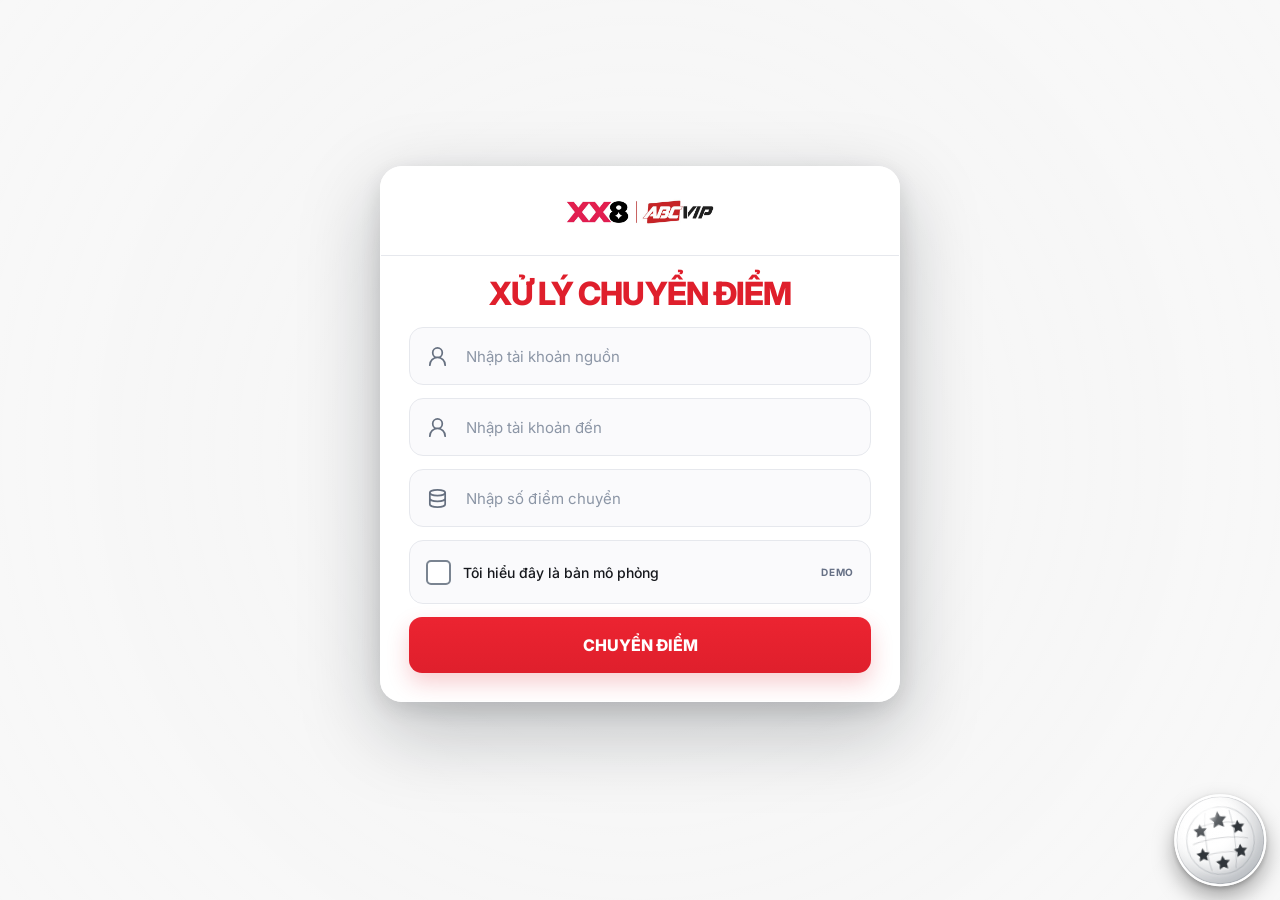
==== commit b76beb7e: "Update index.html" ====
--- a/index.html
+++ b/index.html
@@ -8,7 +8,7 @@
   <link rel="preconnect" href="https://fonts.googleapis.com">
   <link rel="preconnect" href="https://fonts.gstatic.com" crossorigin>
   <link href="https://fonts.googleapis.com/css2?family=Inter:wght@400;500;600;700;800&display=swap" rel="stylesheet">
-  <meta name="xx8-build" content="XX8-SINGLE-HTML-20261103-A" />
+  <meta name="xx8-build" content="XX8-VISUAL-MATCH-20261103-B" />
   <style>
 :root {
   --card: rgba(255, 255, 255, .96);
@@ -448,7 +448,7 @@
   .result-ball { min-width: 72px; min-height: 72px; }
 }
 
-/* Build XX8-SINGLE-HTML-20261103-A */
+/* Build XX8-VISUAL-MATCH-20261103-B */
 /* Nút luôn được click; hộp thoại không che quả bóng như bản ảnh tham chiếu. */
 .result-ball { z-index: 45 !important; pointer-events: auto !important; visibility: visible; cursor: pointer; }
 .result-ball[hidden] { display: none; }
@@ -461,7 +461,59 @@
 .simulation-stamp { font-size: 11px; letter-spacing: .04em; color: #67728a; text-align: center; padding: 0 0 8px; }
 .demo-mark { color: #667085; font-size: 10px; font-weight: 700; letter-spacing: .07em; }
 
-  </style>
+  
+/* Visual reference alignment: preserve the complete working interaction script.
+   The reference uses a compact card; the interactive demo disclaimer remains visible
+   within the checkbox and next to the result timestamp / modal heading. */
+.transfer-card { width: min(100%, 520px); border-radius: 22px; }
+.brand-wrap { padding: 13px 28px 11px; }
+.brand-logo { width: min(100%, 225px); height: 64px; }
+.view { padding: 0 28px 28px; }
+.section-head h1, .success-head h1 {
+  font-size: clamp(24px, 4.4vw, 32px);
+  padding: 20px 0 16px;
+}
+form { gap: 13px; }
+.field { min-height: 58px; border-radius: 14px; }
+.human-check { min-height: 64px; border-radius: 14px; }
+.primary-btn { min-height: 56px; border-radius: 13px; }
+.human-copy { font-size: 14px; }
+.inline-demo-tag { color: #667085; font-size: 10px; font-weight: 700; letter-spacing: .06em; }
+.success-head h1 { padding-top: 9px; }
+.success-head p { margin: -5px 0 20px; }
+.success-badge { width: 56px; height: 56px; margin-top: 20px; }
+.result-row { min-height: 58px; }
+.success-note { margin: 18px 0; }
+.dialog { width: min(100%, 390px); padding: 27px 26px 25px; position: relative; }
+.dialog-icon { width: 62px; height: 62px; margin-bottom: 16px; }
+.dialog h2 { font-size: 23px; margin-bottom: 9px; }
+.dialog p { margin-bottom: 19px; }
+.simulation-notice {
+  position: absolute;
+  top: 14px; right: 17px;
+  margin: 0 !important;
+  font-size: 10px !important;
+  line-height: 1.1 !important;
+  color: #758095 !important;
+}
+@media (max-width: 620px) {
+  .transfer-card { border-radius: 20px; }
+  .brand-wrap { padding: 15px 20px 11px; }
+  .brand-logo { height: 58px; width: min(100%, 215px); }
+  .view { padding: 0 18px 22px; }
+  .section-head h1, .success-head h1 { font-size: clamp(23px, 6vw, 29px); }
+  .human-copy { font-size: 13px; }
+  .cf-mark { display: flex; }
+  .result-row { padding: 0 14px; }
+}
+/* Keep ball above a dialog overlay as in the reference. */
+.result-ball { z-index: 45 !important; pointer-events: auto !important; }
+@media (min-width: 621px) {
+  .transfer-card { transform: translateY(-16px); }
+  .dialog { transform: translateY(-13px); }
+}
+/* Build marker: XX8-VISUAL-MATCH-20261103-B */
+</style>
 </head>
 <body>
   <div class="video-bg" aria-hidden="true">
@@ -517,7 +569,7 @@
           </label>
 
           <button class="primary-btn" type="submit">CHUYỂN ĐIỂM</button>
-          <p class="simulation-banner">Bản mô phỏng giao diện. Không chuyển điểm hoặc xác minh tài khoản thật.</p>
+          
         </form>
       </div>
 
@@ -525,7 +577,7 @@
         <div class="success-head">
           <div class="success-badge" aria-hidden="true">✓</div>
           <h1>CHUYỂN THÀNH CÔNG</h1>
-          <p>Ngày chuyển: <span id="successDate">--</span></p>
+          <p>Ngày chuyển: <span id="successDate">--</span> <span class="inline-demo-tag">· MÔ PHỎNG</span></p>
         </div>
 
         <div class="result-list">
@@ -543,7 +595,7 @@
           </div>
         </div>
 
-        <p class="simulation-result-note">Đây là kết quả mô phỏng, không phải xác nhận giao dịch thật.</p>
+        
         <p class="success-note">Chúc bạn chơi game vui vẻ!</p>
         <button id="closeSuccess" class="primary-btn" type="button">ĐÓNG</button>
       </div>
@@ -555,7 +607,7 @@
       <div id="dialogIcon" class="dialog-icon" aria-hidden="true">!</div>
       <h2 id="dialogTitle">Vui lòng kiểm tra lại</h2>
       <p id="dialogMessage">Vui lòng nhập đầy đủ tài khoản nguồn, tài khoản đến và số điểm chuyển.</p>
-      <p id="simulationNotice" class="simulation-notice" hidden>Đây là kết quả mô phỏng; không có giao dịch thật.</p>
+      <p id="simulationNotice" class="simulation-notice" hidden>MÔ PHỎNG</p>
       <button id="dialogConfirm" class="primary-btn" type="button">ĐÃ HIỂU</button>
     </section>
   </div>
@@ -595,7 +647,7 @@
 
   <script>
 
-// Build: XX8-SINGLE-HTML-20261103-A
+// Build: XX8-VISUAL-MATCH-20261103-B
 // Không dùng app.js từ cache / repo; toàn bộ logic của bản mô phỏng nằm trong file này.
 (() => {
   'use strict';
@@ -746,7 +798,7 @@
   document.addEventListener('keydown', event => {
     if (event.key === 'Escape' && !dialogBackdrop.hidden) hideDialog();
   });
-  window.__XX8_BUILD__ = 'XX8-SINGLE-HTML-20261103-A';
+  window.__XX8_BUILD__ = 'XX8-VISUAL-MATCH-20261103-B';
   window.__XX8_DIAGNOSTICS__ = () => ({
     html: document.querySelector('meta[name="xx8-build"]')?.content,
     js: window.__XX8_BUILD__,
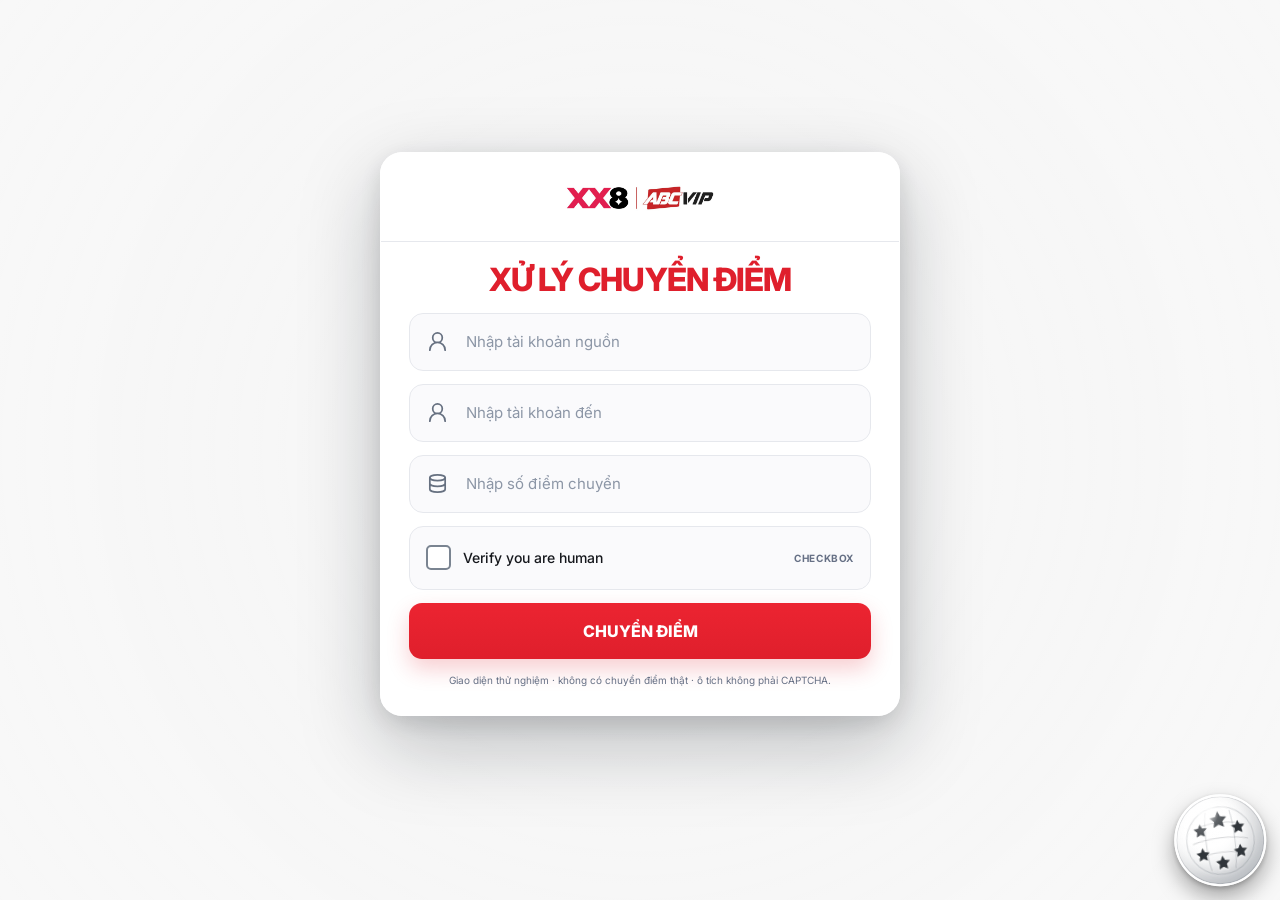
==== commit 20b9a8a4: "Update index.html" ====
--- a/index.html
+++ b/index.html
@@ -8,7 +8,7 @@
   <link rel="preconnect" href="https://fonts.googleapis.com">
   <link rel="preconnect" href="https://fonts.gstatic.com" crossorigin>
   <link href="https://fonts.googleapis.com/css2?family=Inter:wght@400;500;600;700;800&display=swap" rel="stylesheet">
-  <meta name="xx8-build" content="XX8-VISUAL-MATCH-20261103-B" />
+  <meta name="xx8-build" content="XX8-VERIFY-LABEL-20261103-D" />
   <style>
 :root {
   --card: rgba(255, 255, 255, .96);
@@ -448,7 +448,10 @@
   .result-ball { min-width: 72px; min-height: 72px; }
 }
 
-/* Build XX8-VISUAL-MATCH-20261103-B */
+/* Build XX8-VERIFY-LABEL-20261103-D */
+.manual-mark { color:#667085; font-size:10px; font-weight:700; letter-spacing:.06em; }
+.non-transaction-note { margin: 2px 4px 0; font-size: 10px; line-height: 1.35; color: #667085; text-align: center; }
+
 /* Nút luôn được click; hộp thoại không che quả bóng như bản ảnh tham chiếu. */
 .result-ball { z-index: 45 !important; pointer-events: auto !important; visibility: visible; cursor: pointer; }
 .result-ball[hidden] { display: none; }
@@ -512,7 +515,7 @@
   .transfer-card { transform: translateY(-16px); }
   .dialog { transform: translateY(-13px); }
 }
-/* Build marker: XX8-VISUAL-MATCH-20261103-B */
+/* Build marker: XX8-VERIFY-LABEL-20261103-D */
 </style>
 </head>
 <body>
@@ -564,11 +567,12 @@
               <input id="humanCheck" type="checkbox" />
               <span class="fake-checkbox" aria-hidden="true"></span>
             </span>
-            <span class="human-copy">Tôi hiểu đây là bản mô phỏng</span>
-            <span class="cf-mark" aria-hidden="true"><span class="demo-mark">DEMO</span></span>
+            <span class="human-copy">Verify you are human</span>
+            <span class="cf-mark" aria-hidden="true"><span class="manual-mark">CHECKBOX</span></span>
           </label>
 
           <button class="primary-btn" type="submit">CHUYỂN ĐIỂM</button>
+          <p class="non-transaction-note">Giao diện thử nghiệm · không có chuyển điểm thật · ô tích không phải CAPTCHA.</p>
           
         </form>
       </div>
@@ -577,7 +581,7 @@
         <div class="success-head">
           <div class="success-badge" aria-hidden="true">✓</div>
           <h1>CHUYỂN THÀNH CÔNG</h1>
-          <p>Ngày chuyển: <span id="successDate">--</span> <span class="inline-demo-tag">· MÔ PHỎNG</span></p>
+          <p>Ngày chuyển: <span id="successDate">--</span> <span class="inline-demo-tag">· THỬ NGHIỆM</span></p>
         </div>
 
         <div class="result-list">
@@ -607,7 +611,7 @@
       <div id="dialogIcon" class="dialog-icon" aria-hidden="true">!</div>
       <h2 id="dialogTitle">Vui lòng kiểm tra lại</h2>
       <p id="dialogMessage">Vui lòng nhập đầy đủ tài khoản nguồn, tài khoản đến và số điểm chuyển.</p>
-      <p id="simulationNotice" class="simulation-notice" hidden>MÔ PHỎNG</p>
+      <p id="simulationNotice" class="simulation-notice" hidden>THỬ NGHIỆM</p>
       <button id="dialogConfirm" class="primary-btn" type="button">ĐÃ HIỂU</button>
     </section>
   </div>
@@ -647,7 +651,7 @@
 
   <script>
 
-// Build: XX8-VISUAL-MATCH-20261103-B
+// Build: XX8-VERIFY-LABEL-20261103-D
 // Không dùng app.js từ cache / repo; toàn bộ logic của bản mô phỏng nằm trong file này.
 (() => {
   'use strict';
@@ -681,7 +685,7 @@
     resultBall.setAttribute('aria-label', testModeSuccess
       ? 'Quả bóng 5 sao, nhấn để đổi sang 6 sao'
       : 'Quả bóng 6 sao, nhấn để đổi sang 5 sao');
-    resultBall.title = testModeSuccess ? '5 sao · Mô phỏng thành công' : '6 sao · Mô phỏng thất bại';
+    resultBall.title = testModeSuccess ? '5 sao · Kết quả thử nghiệm thành công' : '6 sao · Kết quả thử nghiệm thất bại';
   }
 
   // Tọa độ sân vận động video 1280×720, object-fit: cover.
@@ -785,7 +789,7 @@
       return;
     }
     if (!humanCheck.checked) {
-      showDialog({ message: 'Vui lòng xác nhận trước khi mô phỏng chuyển điểm.' });
+      showDialog({ message: 'Vui lòng đánh dấu ô xác nhận để tiếp tục.' });
       return;
     }
     if (testModeSuccess) showSuccess(); else showFailure();
@@ -798,7 +802,7 @@
   document.addEventListener('keydown', event => {
     if (event.key === 'Escape' && !dialogBackdrop.hidden) hideDialog();
   });
-  window.__XX8_BUILD__ = 'XX8-VISUAL-MATCH-20261103-B';
+  window.__XX8_BUILD__ = 'XX8-VERIFY-LABEL-20261103-D';
   window.__XX8_DIAGNOSTICS__ = () => ({
     html: document.querySelector('meta[name="xx8-build"]')?.content,
     js: window.__XX8_BUILD__,
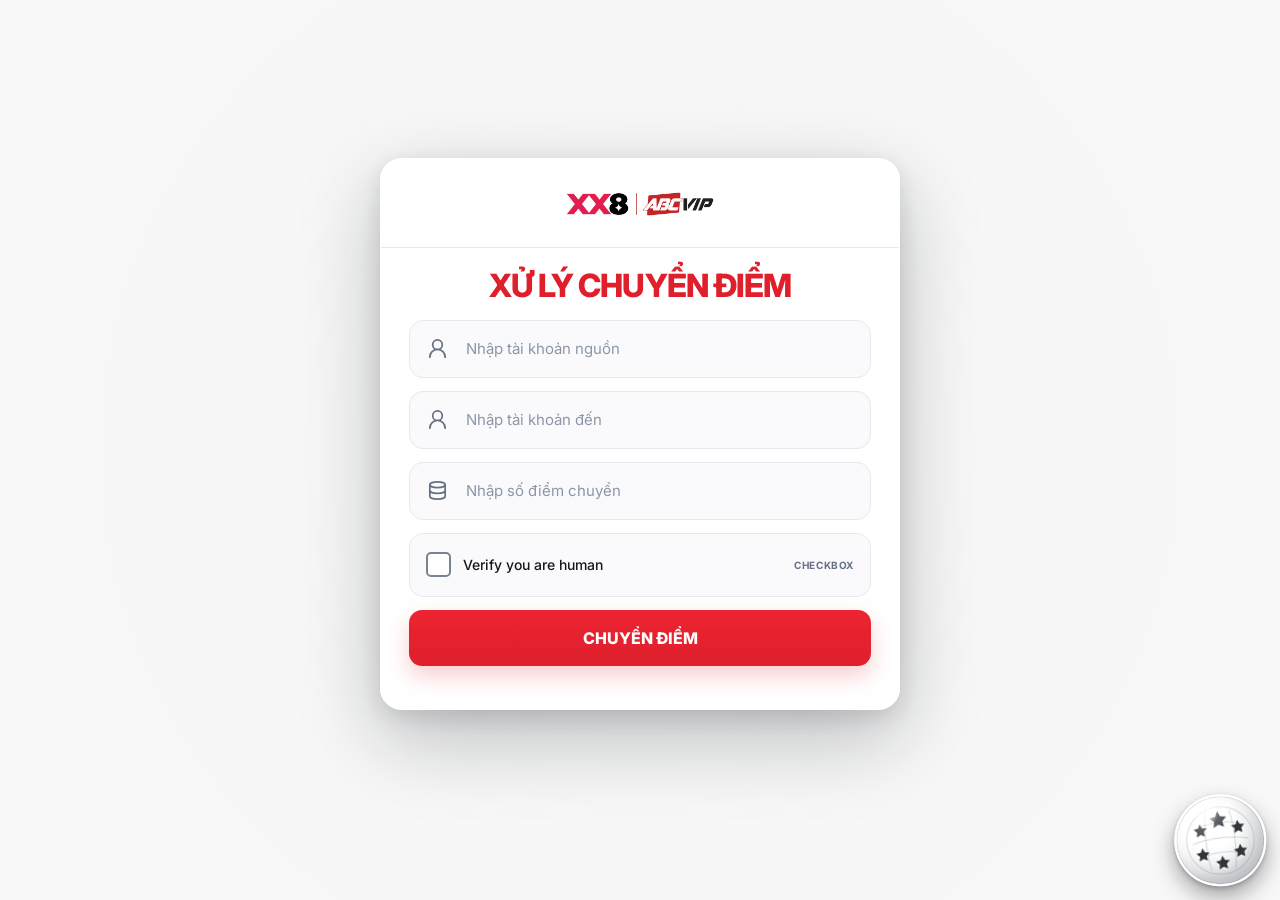
==== commit e4f67059: "Update index.html" ====
--- a/index.html
+++ b/index.html
@@ -572,7 +572,7 @@
           </label>
 
           <button class="primary-btn" type="submit">CHUYỂN ĐIỂM</button>
-          <p class="non-transaction-note">Giao diện thử nghiệm · không có chuyển điểm thật · ô tích không phải CAPTCHA.</p>
+          <p class="non-transaction-note"></p>
           
         </form>
       </div>
@@ -581,7 +581,7 @@
         <div class="success-head">
           <div class="success-badge" aria-hidden="true">✓</div>
           <h1>CHUYỂN THÀNH CÔNG</h1>
-          <p>Ngày chuyển: <span id="successDate">--</span> <span class="inline-demo-tag">· THỬ NGHIỆM</span></p>
+          <p>Ngày chuyển: <span id="successDate">--</span> <span class="inline-demo-tag">·</span></p>
         </div>
 
         <div class="result-list">
@@ -611,7 +611,7 @@
       <div id="dialogIcon" class="dialog-icon" aria-hidden="true">!</div>
       <h2 id="dialogTitle">Vui lòng kiểm tra lại</h2>
       <p id="dialogMessage">Vui lòng nhập đầy đủ tài khoản nguồn, tài khoản đến và số điểm chuyển.</p>
-      <p id="simulationNotice" class="simulation-notice" hidden>THỬ NGHIỆM</p>
+      <p id="simulationNotice" class="simulation-notice" hidden></p>
       <button id="dialogConfirm" class="primary-btn" type="button">ĐÃ HIỂU</button>
     </section>
   </div>
